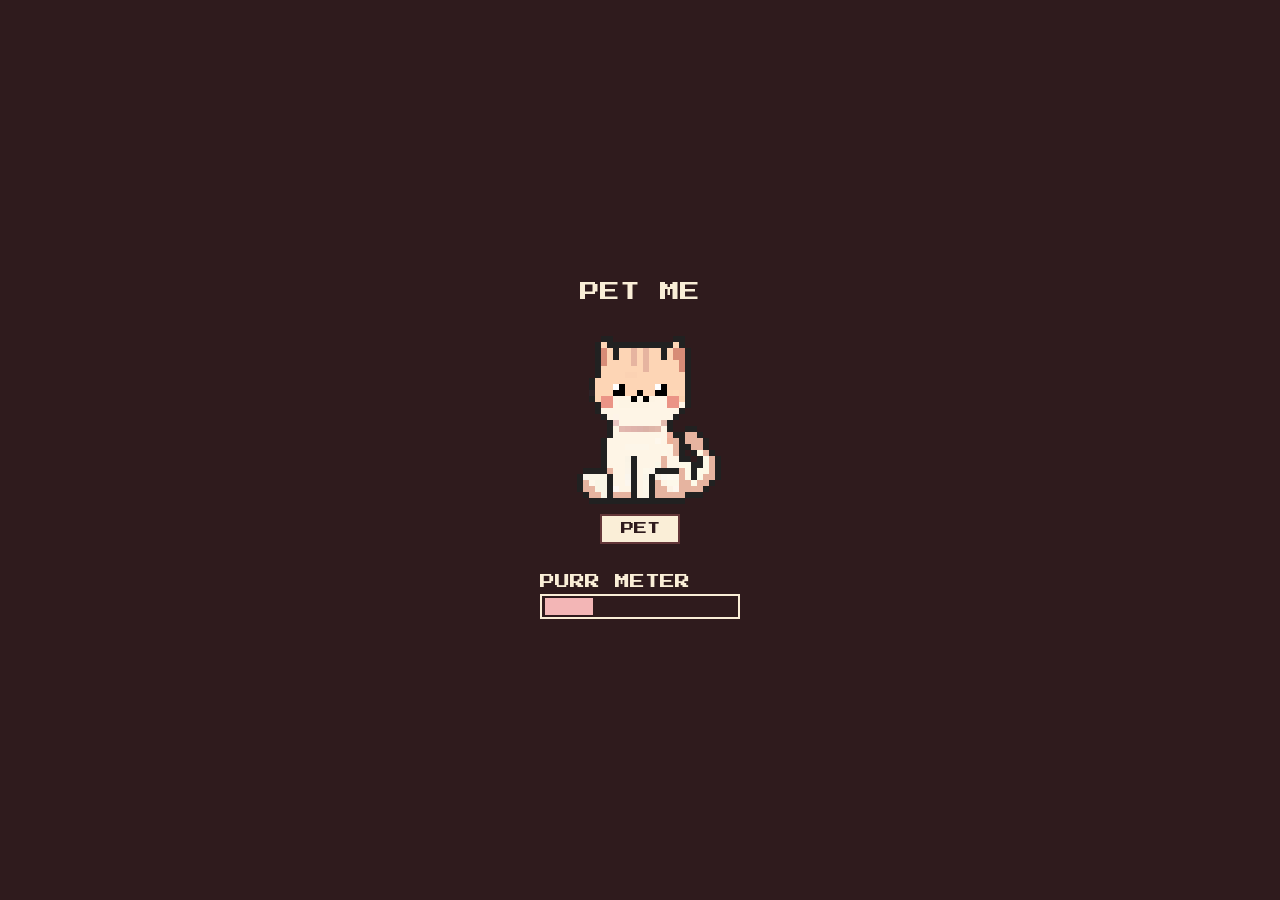
==== index.html @ 1b9f0668 "Initial HTML and CSS layout" ====
<!DOCTYPE html>
<html lang="en">
<head>
    <meta charset="UTF-8">
    <meta name="viewport" content="width=device-width, initial-scale=1.0">
    <link rel="preconnect" href="https://fonts.googleapis.com">
    <link rel="preconnect" href="https://fonts.gstatic.com" crossorigin>
    <link href="https://fonts.googleapis.com/css2?family=Press+Start+2P&display=swap" rel="stylesheet">
    <link rel="stylesheet" href="style.css">
    <title>PET THE CAT</title>
</head>
<body>
    <section class="main">
        <div class="title">
            <h1>PET ME</h1>
        </div>
        <div class="cat"></div>
        <div class="controls">
            <button class="pet-button">PET</button>
            <div class="meter">
                <div class="label">
                    <h2>PURR METER</h2>
                </div>
                <div class="progress-bar">
                    <div class="outer-container">
                        <div class="inner-fill"></div>
                    </div>
                </div>
            </div>
        </div>
    </section>
</body>
</html>
---- style.css ----
* {
    box-sizing: border-box;
    margin: 0;
    padding: 0;
}

body {
    background: #2F1B1D;
    height: 100vh;
}

.main {
    height: 100vh;
    display: flex;
    flex-direction: column;
    align-items: center;
    justify-content: center;
    gap: 10px;
}

.title {
    width: 192px;
}
.title h1 {
    font-family: "Press Start 2P", system-ui;
    font-weight: 400;
    font-style: normal;
    color: rgb(250, 238, 215);
    font-size: 20px;
    text-align: center;
}

.cat {
    /*added to align the cat*/
    margin-left: 65px;
    height: 192px;
    width: 192px;
    background-image: url('assets/Idle.png');
    background-size: 1920px 192px;
    background-repeat: no-repeat;
    image-rendering: pixelated;
    animation: idle 2s steps(9) infinite;
}

@keyframes idle {
    from {
        background-position: 0 0;
    }

    to {
        background-position: -1728px 0;
    }
}

.label h2 {
    font-family: "Press Start 2P", system-ui;
    font-weight: 400;
    font-style: normal;
    color: rgb(250, 238, 215);
    font-size: 15px;
}

button {
    width: 80px;
    height: 30px;
    padding: 5px;
    background-color: rgb(250, 238, 215);
    font-family: "Press Start 2P", system-ui;
    font-style: normal;
    color: #2F1B1D;
    border: 2px solid rgb(99, 54, 56);
}

.outer-container {
    height: 25px;
    width: 200px;
    border: 2px solid rgb(250, 238, 215);
    display: flex;
    align-items: center;
    padding: 2px 3px;
}

.inner-fill {
    height: 100%;
    width: 25%;
    background-color: #F3B6B6;
}

.controls {
    display: flex;
    flex-direction: column;
    gap: 30px;
    justify-content: center;
    align-items: center;
}

.meter {
    display: flex;
    flex-direction: column;
    gap: 5px;
}
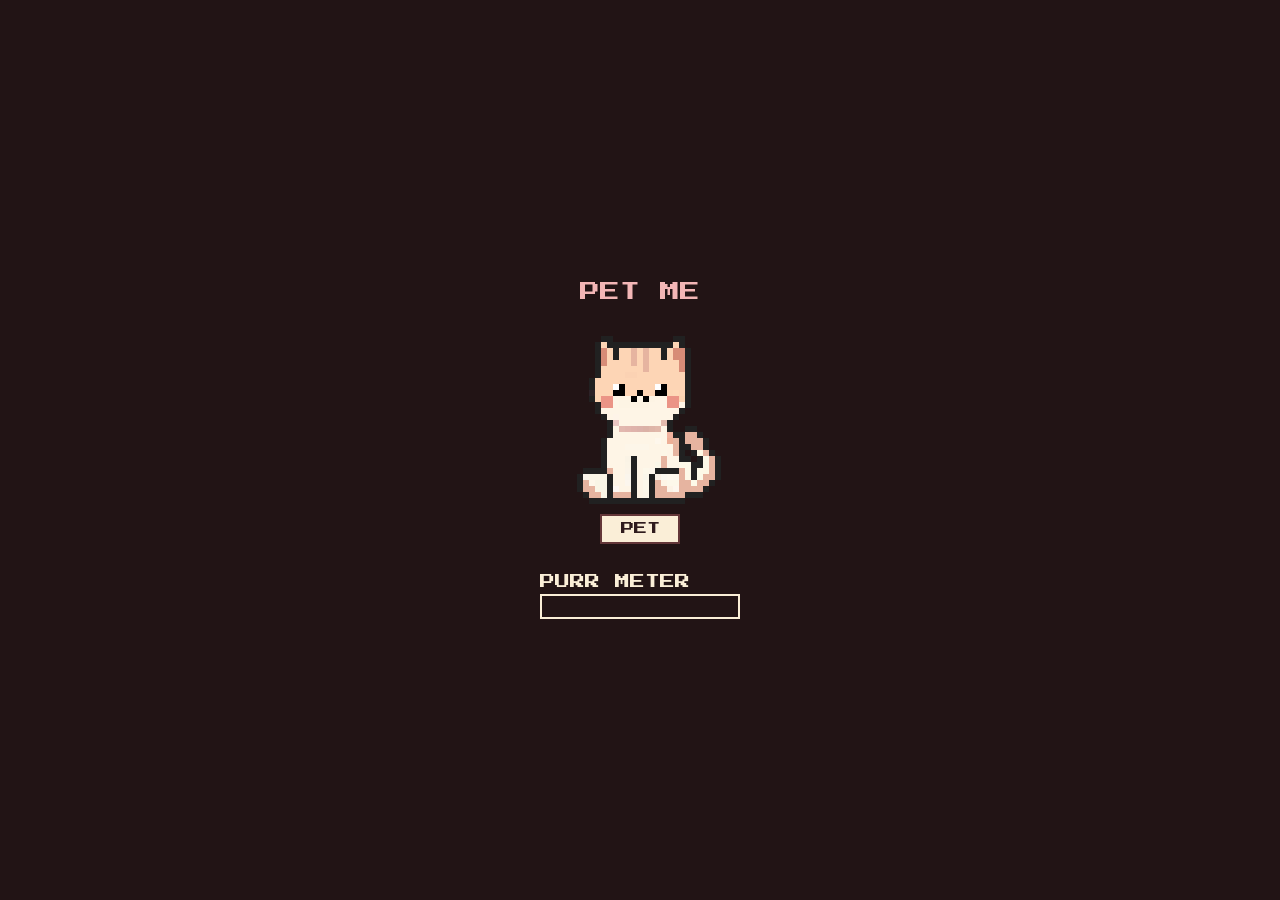
==== commit 7823f6f3: "Finish interactive birthday surprise" ====
--- a/index.html
+++ b/index.html
@@ -29,5 +29,12 @@
             </div>
         </div>
     </section>
+
+    <div class="popup">
+        <p>Thanks for making me HAPPY!!</p>
+        <p>I have something to show you...</p>
+        <button class="showme-button">SHOW ME</button>
+    </div>
+    <script src="script.js"></script>
 </body>
 </html>
--- a/style.css
+++ b/style.css
@@ -5,7 +5,7 @@
 }
 
 body {
-    background: #2F1B1D;
+    background: #221415;
     height: 100vh;
 }
 
@@ -25,11 +25,12 @@
     font-family: "Press Start 2P", system-ui;
     font-weight: 400;
     font-style: normal;
-    color: rgb(250, 238, 215);
+    color: #F3B6B6;
     font-size: 20px;
     text-align: center;
 }
 
+/*Normal*/
 .cat {
     /*added to align the cat*/
     margin-left: 65px;
@@ -42,6 +43,24 @@
     animation: idle 2s steps(9) infinite;
 }
 
+/*Happy*/
+.cat.happy {
+    /* Tail Wagging */
+    animation: idle 0.5s steps(9) infinite;
+
+    /* Adding Glow */
+    filter:drop-shadow(0 0 15px rgb(154, 71, 84));
+}
+
+.cat.permanent-happy {
+    animation: idle 0.5s steps(9) infinite;
+
+    /* Adding Glow */
+    filter:
+    drop-shadow(0 0 30px rgb(205, 75, 94));
+}
+
+
 @keyframes idle {
     from {
         background-position: 0 0;
@@ -60,7 +79,7 @@
     font-size: 15px;
 }
 
-button {
+.pet-button {
     width: 80px;
     height: 30px;
     padding: 5px;
@@ -69,6 +88,14 @@
     font-style: normal;
     color: #2F1B1D;
     border: 2px solid rgb(99, 54, 56);
+
+    transition: 0.15s ease;
+}
+
+.pet-button:hover {
+    cursor: pointer;
+    background-color: #FFF6E8;
+    transform: translateY(-2px);
 }
 
 .outer-container {
@@ -82,7 +109,7 @@
 
 .inner-fill {
     height: 100%;
-    width: 25%;
+    width: 0%;
     background-color: #F3B6B6;
 }
 
@@ -98,4 +125,142 @@
     display: flex;
     flex-direction: column;
     gap: 5px;
-}+}
+
+.popup {
+    display: none;
+    flex-direction: column;
+    align-items: center;
+    justify-content: center;
+    width: 300px;
+    height: 350px;
+    background: #F3B6B6;
+    border: 4px solid rgb(99, 54, 56);
+    padding: 5px;
+    font-family: "Press Start 2P", system-ui;
+    font-weight: 100;
+    font-style: normal;
+    color: #221415;
+    font-size: 15px;
+    gap: 15px;
+    text-align: center;
+
+    position: fixed;
+    top: 50%;
+    left: 50%;
+    transform: translate(-50%, -50%);
+    box-shadow: 10px 10px 0 #000000; 
+
+    animation: popupAppear 0.3s ease-out;
+}
+
+.showme-button {
+    width: 100px;
+    height: 30px;
+    padding: 5px;
+    background-color: rgb(250, 238, 215);
+    font-family: "Press Start 2P", system-ui;
+    font-size: 12px;
+    font-style: normal;
+    color: #2F1B1D;
+    border: 2px solid rgb(99, 54, 56);
+
+    transition: 0.15s ease;
+}
+
+.showme-button:hover {
+    cursor: pointer;
+    background-color: #FFF6E8;
+    transform: translateY(-2px);
+}
+
+@keyframes popupAppear {
+    0% {
+        transform: translate(-50%, -50%) scale(0.7);
+        opacity: 0;
+    }
+
+    70% {
+        transform: translate(-50%, -50%) scale(1.05);
+        opacity: 1;
+    }
+
+    100% {
+        transform: translate(-50%, -50%) scale(1);
+        opacity: 1;
+    }
+}
+
+.hbdtext {
+    font-family: "Press Start 2P", system-ui;
+    font-weight: 400;
+    font-style: normal;
+    font-size: 40px;
+    color: rgb(250, 238, 215);
+
+    animation: wishAppear 0.5s ease-out;
+}
+
+.hbdmessage {
+    font-family: "Press Start 2P", system-ui;
+    font-weight: 100;
+    font-style: normal;
+    font-size: 15px;
+    color: #F3B6B6;
+
+    animation: wishAppear 0.5s ease-out;
+}
+
+.cake {
+    height: 400px;
+    width: 400px;
+    image-rendering: pixelated;
+    filter:
+    drop-shadow(0 0 25px rgb(248, 167, 179))
+    drop-shadow(0 0 40px rgb(146, 41, 57));
+
+    animation: wishAppear 0.5s ease-out 0.3s,
+    cakeFloat 2s ease infinite;
+
+    animation-fill-mode: both;
+}
+
+body {
+    display: flex;
+    flex-direction: column;
+    justify-content: center;
+    align-items: center;
+    padding: 30px;
+    gap: 20px;
+}
+
+@keyframes wishAppear {
+    0% {
+        transform: scale(0.7);
+        opacity: 0;
+    }
+
+    70% {
+        transform: scale(1.05);
+        opacity: 1;
+    }
+
+    100% {
+        transform: scale(1);
+        opacity: 1;
+    }
+}
+
+@keyframes cakeFloat {
+    0% {
+        transform: translateY(0);
+    }
+
+    50% {
+        transform: translateY(-6px);
+    }
+
+    100% {
+        transform: translateY(0px);
+    }
+}   
